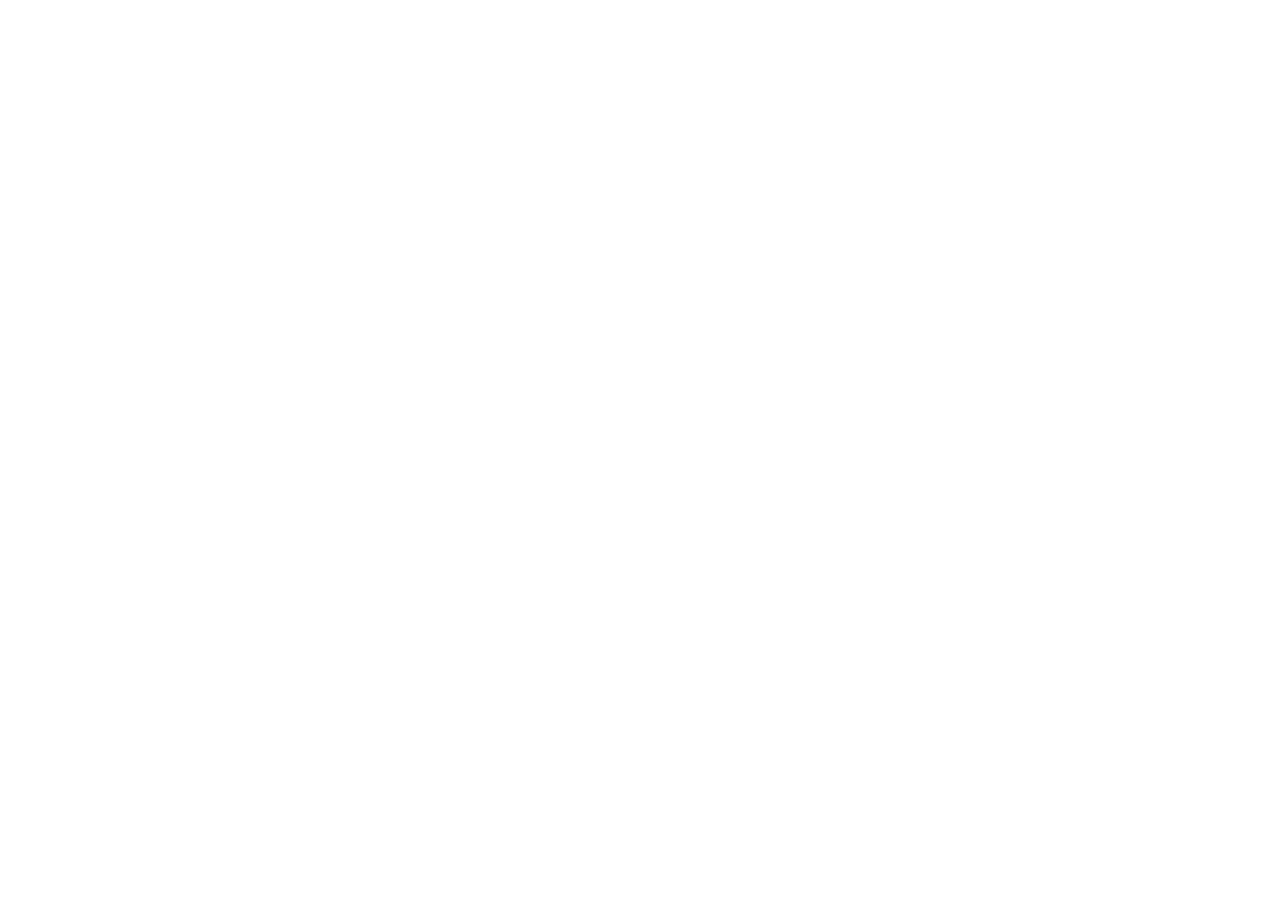
==== index.html @ 05676652 "Creazione file index e style" ====
<!DOCTYPE html>
<html lang="en">
<head>
  <meta charset="UTF-8">
  <meta http-equiv="X-UA-Compatible" content="IE=edge">
  <meta name="viewport" content="width=device-width, initial-scale=1.0">
  <link rel="stylesheet" href="style.css">
  <title>The Booleaner</title>
</head>
<body>
  
</body>
</html>
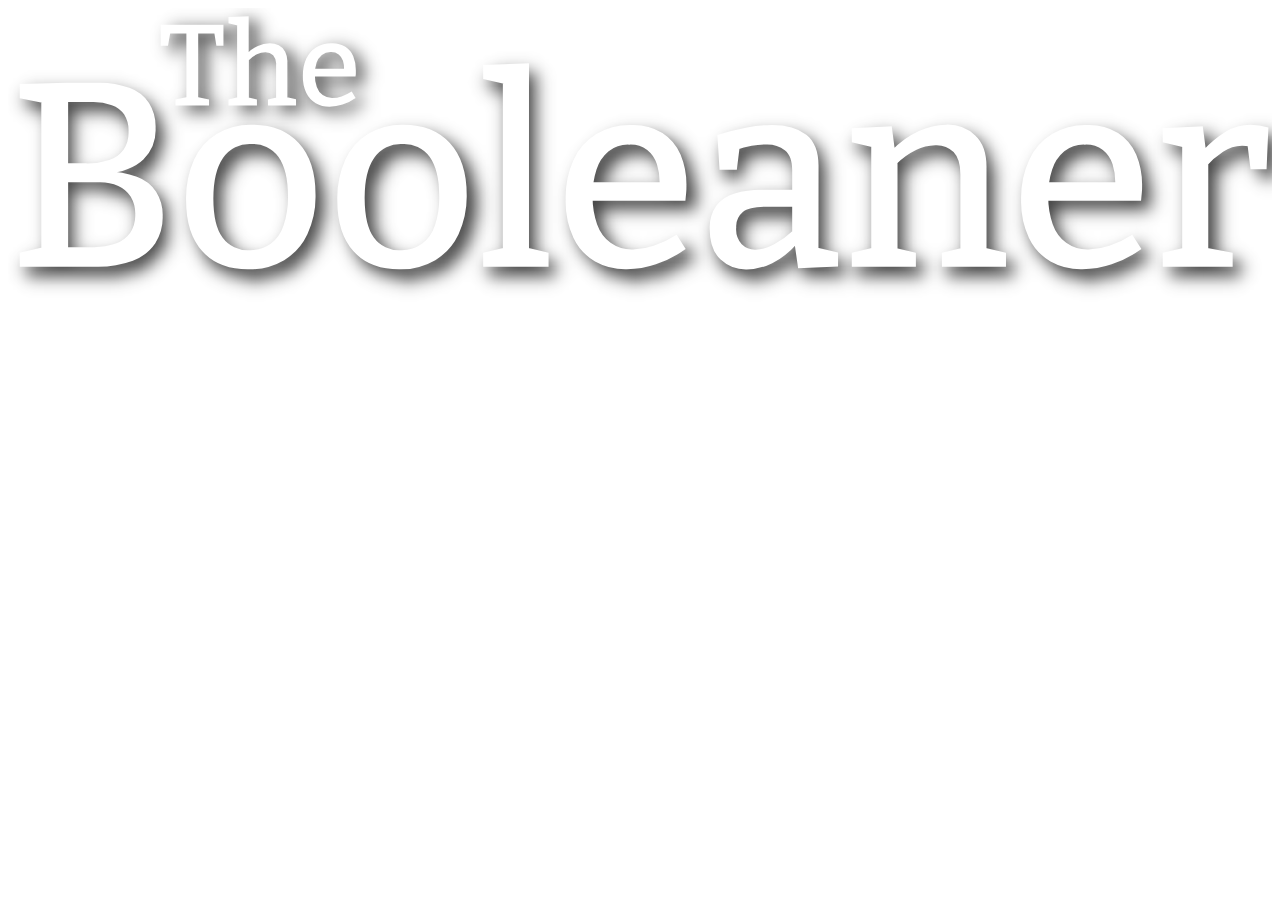
==== commit 530e242f: "Inserimento images e creazione div logo" ====
--- a/index.html
+++ b/index.html
@@ -8,6 +8,13 @@
   <title>The Booleaner</title>
 </head>
 <body>
+  <header>
+    <div>
+      <div class="logo">
+        <img src="img/logo.svg" alt="Logo">
+      </div>
+    </div>
+  </header>
   
 </body>
 </html>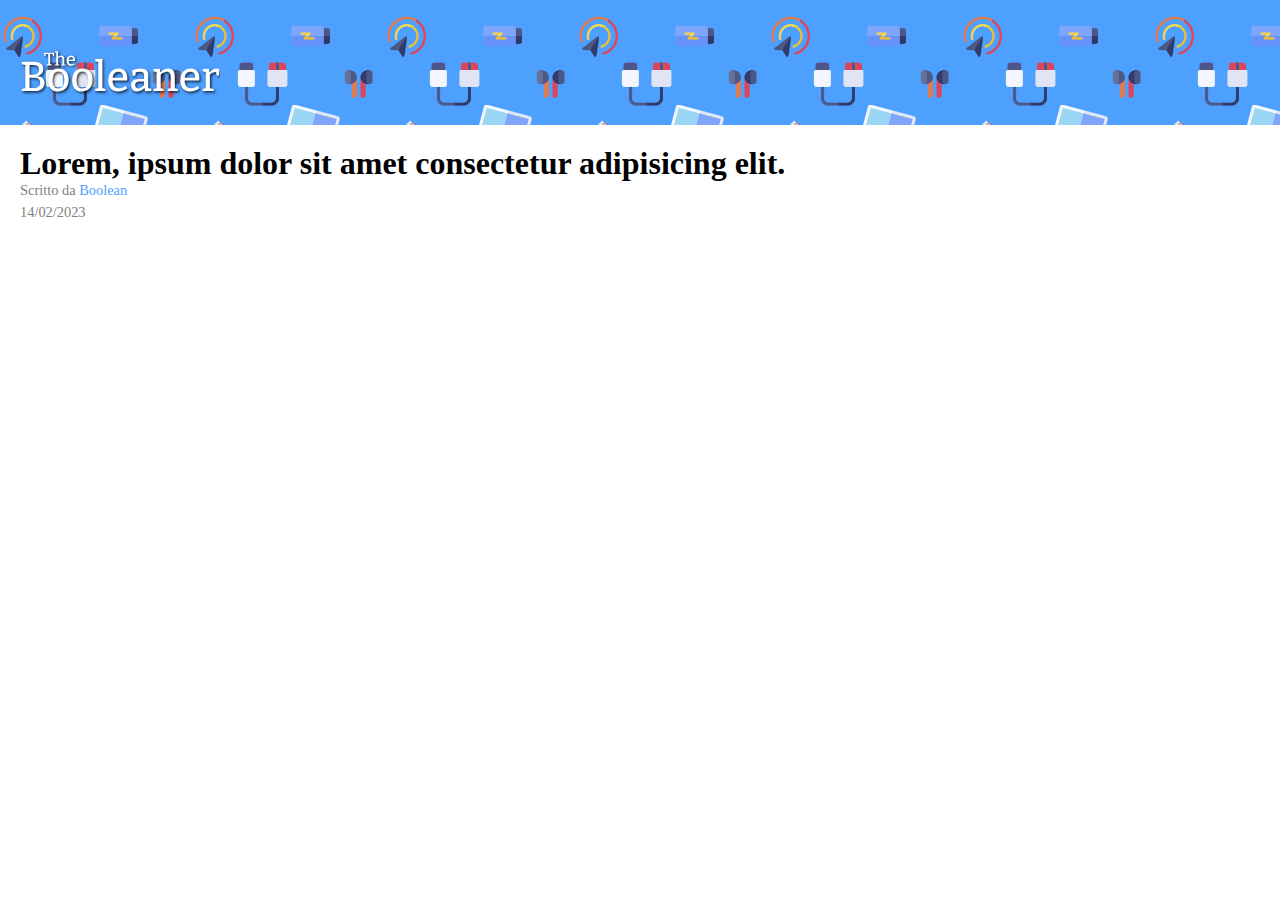
==== commit 2a9b8f67: "Titolo e sottotitolo" ====
--- a/index.html
+++ b/index.html
@@ -15,6 +15,15 @@
       </div>
     </div>
   </header>
+
+  <main>
+    <h1>Lorem, ipsum dolor sit amet consectetur adipisicing elit.</h1>
+
+    <div class="dida">
+      <p>Scritto da <span class="name">Boolean</span></p>
+      <span>14/02/2023</span>
+    </div>
+  </main>
   
 </body>
 </html>--- a/style.css
+++ b/style.css
@@ -0,0 +1,35 @@
+*{
+  margin: 0;
+  padding: 0;
+}
+
+header{
+  background-image: url('img/pattern.png');
+  background-size: 30%;
+  background-color: #4ea0ff;
+  padding-top: 50px;
+  padding-left: 20px;
+  padding-bottom: 20px;
+}
+
+header .logo img{
+  width: 200px;
+}
+
+main{
+  padding: 20px;
+}
+
+main .dida{
+  color: gray;
+  font-size: .9rem;
+  margin-bottom: 10px;
+}
+
+main .dida p{
+  padding-bottom: 5px;
+}
+
+main .dida .name{
+  color: #4fa0ff;
+}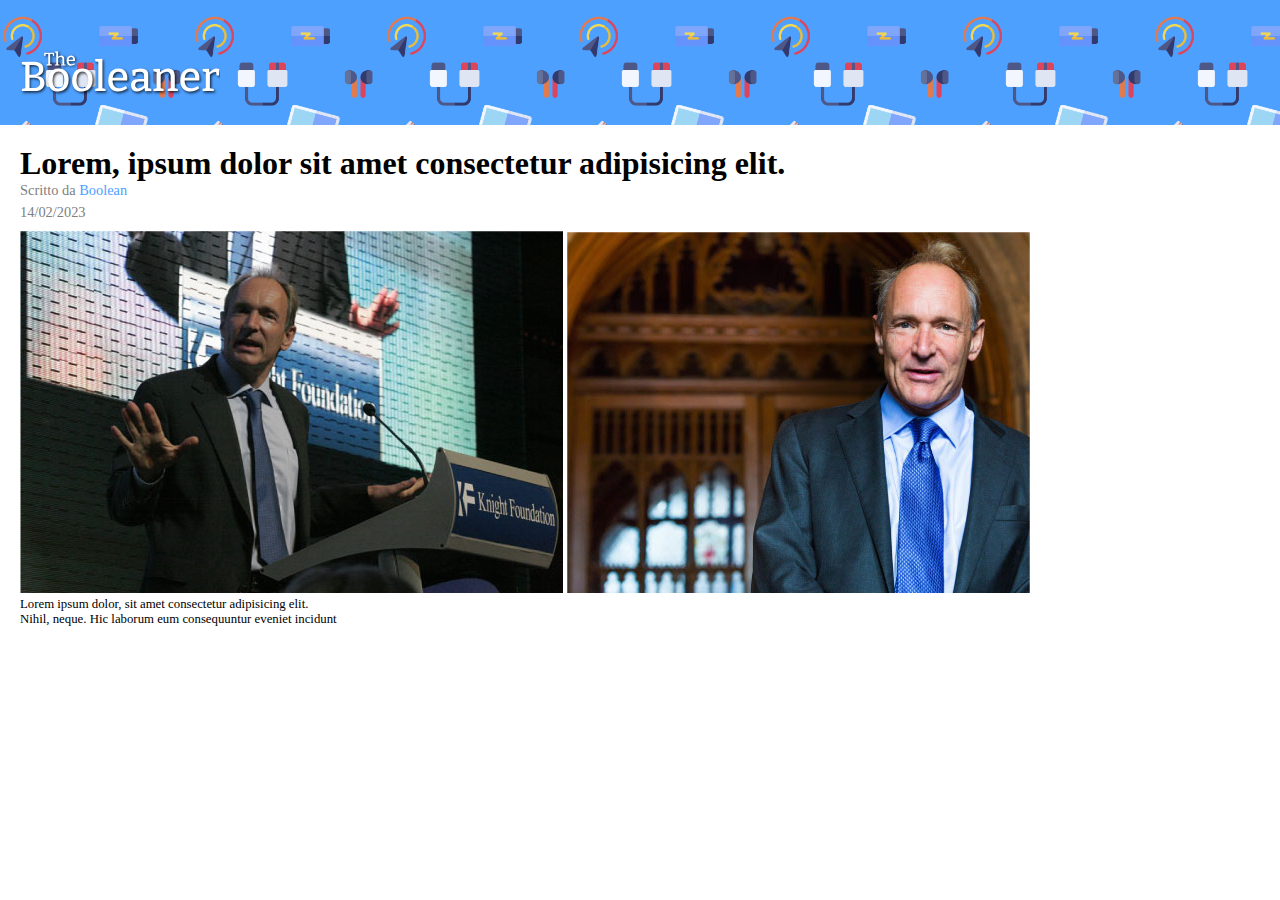
==== commit e4c8e914: "img" ====
--- a/index.html
+++ b/index.html
@@ -23,6 +23,15 @@
       <p>Scritto da <span class="name">Boolean</span></p>
       <span>14/02/2023</span>
     </div>
+
+    <div class="foto">
+      <img src="img/tim-1.jpg" alt="tim1">
+      <img src="img/tim-2.jpg" alt="tim2">
+      <div class="caption">
+        <span>Lorem ipsum dolor, sit amet consectetur adipisicing elit. <br> 
+          Nihil, neque. Hic laborum eum consequuntur eveniet incidunt</span>
+      </div>
+    </div>
   </main>
   
 </body>
--- a/style.css
+++ b/style.css
@@ -32,4 +32,9 @@
 
 main .dida .name{
   color: #4fa0ff;
+}
+
+main .foto .caption{
+  font-size: .8rem;
+  margin-bottom: 10px;
 }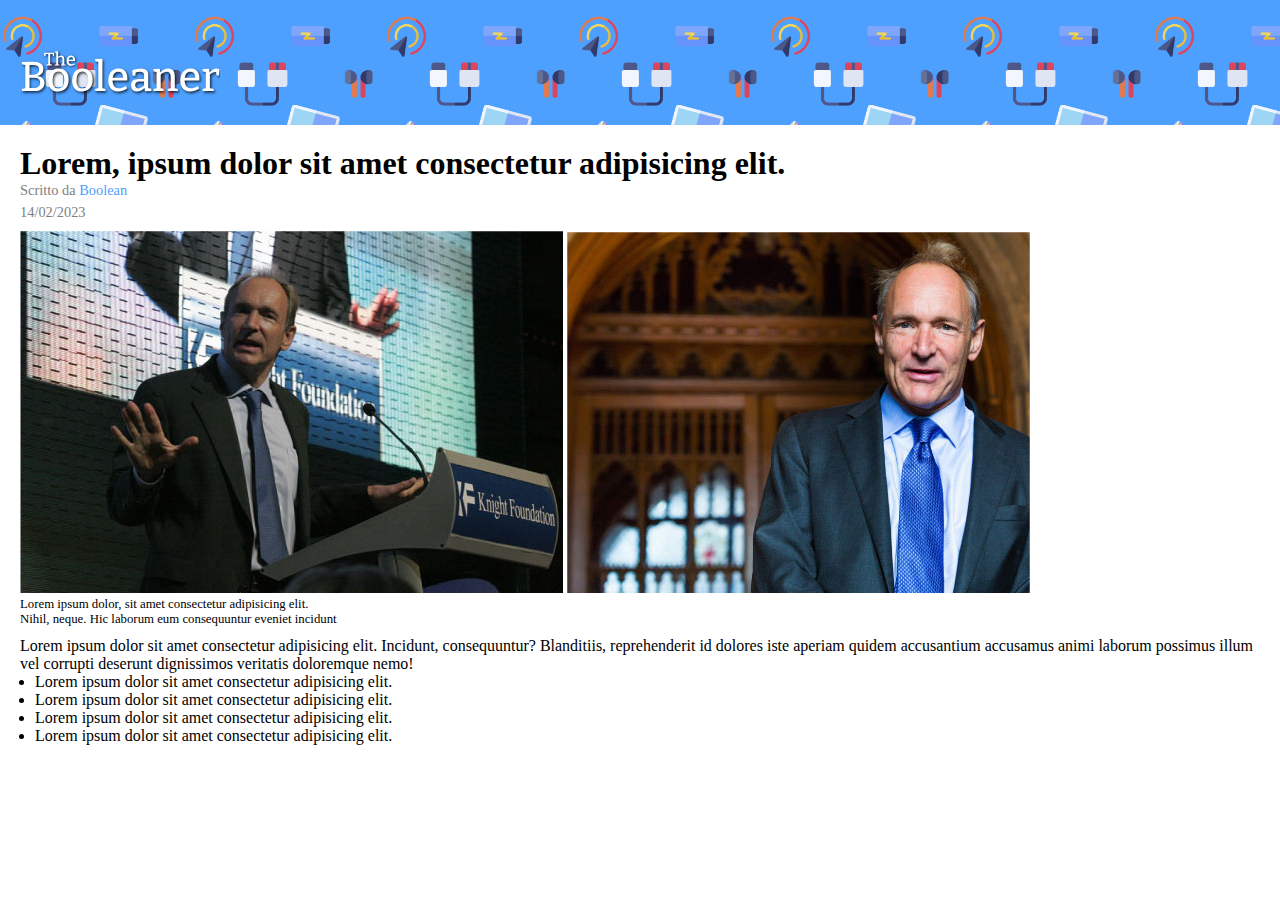
==== commit 7f5e3c14: "list" ====
--- a/index.html
+++ b/index.html
@@ -32,6 +32,17 @@
           Nihil, neque. Hic laborum eum consequuntur eveniet incidunt</span>
       </div>
     </div>
+
+    <div class="main-text">
+      Lorem ipsum dolor sit amet consectetur adipisicing elit. Incidunt, consequuntur? Blanditiis, reprehenderit id dolores iste aperiam quidem accusantium accusamus animi laborum possimus illum vel corrupti deserunt dignissimos veritatis doloremque nemo!
+    </div>
+
+    <ul>
+      <li>Lorem ipsum dolor sit amet consectetur adipisicing elit.</li>
+      <li>Lorem ipsum dolor sit amet consectetur adipisicing elit.</li>
+      <li>Lorem ipsum dolor sit amet consectetur adipisicing elit.</li>
+      <li>Lorem ipsum dolor sit amet consectetur adipisicing elit.</li>
+    </ul>
   </main>
   
 </body>
--- a/style.css
+++ b/style.css
@@ -37,4 +37,13 @@
 main .foto .caption{
   font-size: .8rem;
   margin-bottom: 10px;
+}
+
+main .text{
+  margin-bottom: 20px;
+}
+
+main ul{
+  padding-left: 15px;
+  margin-bottom: 20px;
 }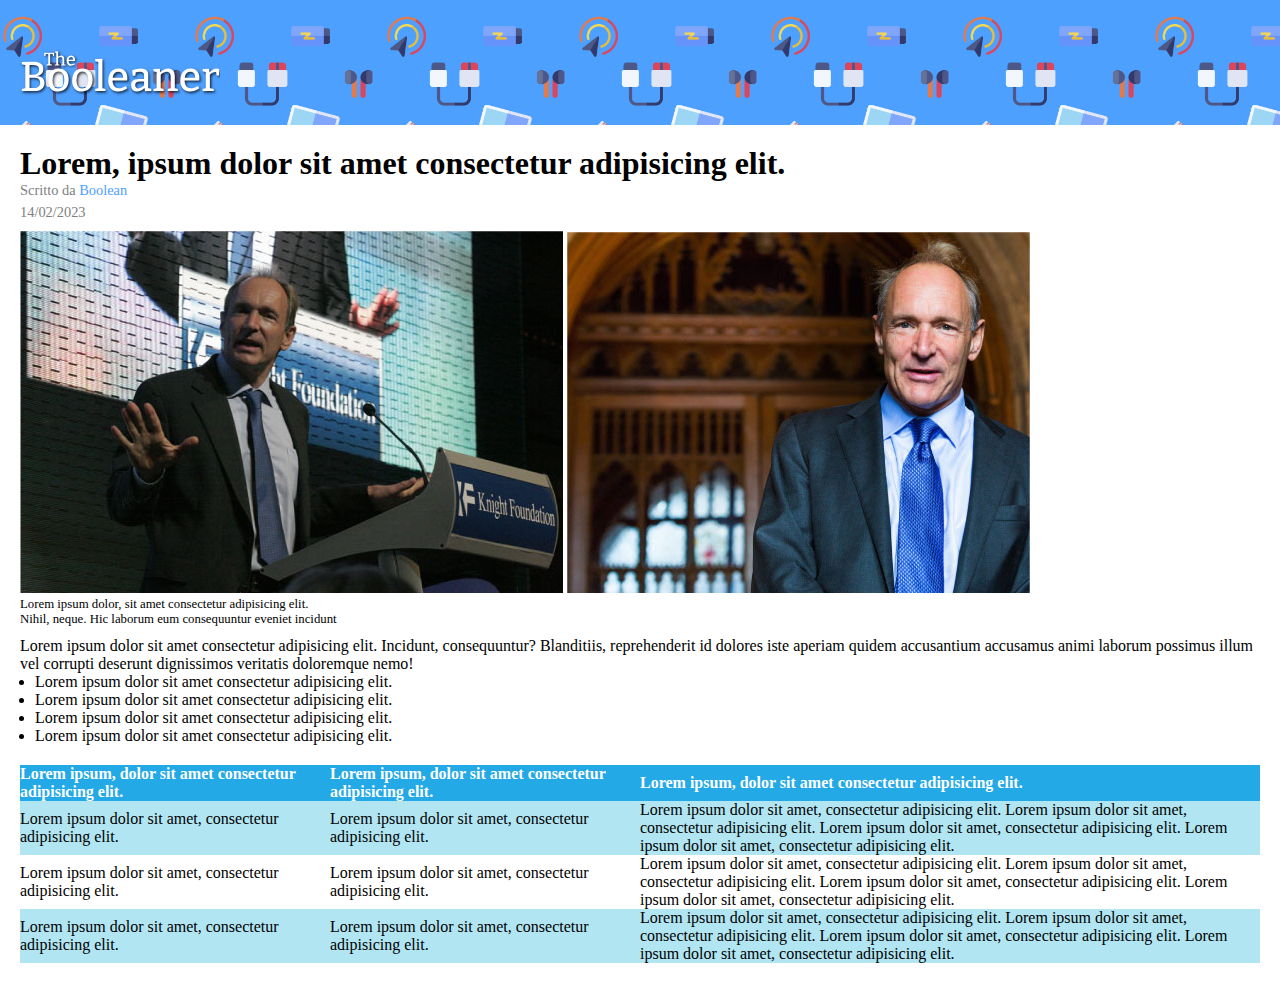
==== commit e48f0625: "table" ====
--- a/index.html
+++ b/index.html
@@ -43,6 +43,36 @@
       <li>Lorem ipsum dolor sit amet consectetur adipisicing elit.</li>
       <li>Lorem ipsum dolor sit amet consectetur adipisicing elit.</li>
     </ul>
+
+    <table>
+      <thead>
+        <tr>
+          <th>Lorem ipsum, dolor sit amet consectetur adipisicing elit.</th>
+          <th>Lorem ipsum, dolor sit amet consectetur adipisicing elit.</th>
+          <th class="text">Lorem ipsum, dolor sit amet consectetur adipisicing elit.</th>
+        </tr>
+      </thead>
+
+      <tbody>
+        <tr class="odd">
+          <td>Lorem ipsum dolor sit amet, consectetur adipisicing elit.</td>
+          <td>Lorem ipsum dolor sit amet, consectetur adipisicing elit.</td>
+          <td>Lorem ipsum dolor sit amet, consectetur adipisicing elit. Lorem ipsum dolor sit amet, consectetur adipisicing elit. Lorem ipsum dolor sit amet, consectetur adipisicing elit. Lorem ipsum dolor sit amet, consectetur adipisicing elit.</td>
+        </tr>
+  
+        <tr>
+          <td>Lorem ipsum dolor sit amet, consectetur adipisicing elit.</td>
+          <td>Lorem ipsum dolor sit amet, consectetur adipisicing elit.</td>
+          <td>Lorem ipsum dolor sit amet, consectetur adipisicing elit. Lorem ipsum dolor sit amet, consectetur adipisicing elit. Lorem ipsum dolor sit amet, consectetur adipisicing elit. Lorem ipsum dolor sit amet, consectetur adipisicing elit.</td>
+        </tr>
+  
+        <tr class="odd">
+          <td>Lorem ipsum dolor sit amet, consectetur adipisicing elit.</td>
+          <td>Lorem ipsum dolor sit amet, consectetur adipisicing elit.</td>
+          <td>Lorem ipsum dolor sit amet, consectetur adipisicing elit. Lorem ipsum dolor sit amet, consectetur adipisicing elit. Lorem ipsum dolor sit amet, consectetur adipisicing elit. Lorem ipsum dolor sit amet, consectetur adipisicing elit.</td>
+        </tr>
+      </tbody>
+    </table>
   </main>
   
 </body>
--- a/style.css
+++ b/style.css
@@ -46,4 +46,22 @@
 main ul{
   padding-left: 15px;
   margin-bottom: 20px;
+}
+
+main table{
+  text-align: left;
+  border-collapse: collapse;
+}
+
+main table thead{
+  background-color: #23a9e5;
+  color: white;
+}
+
+thead .text{
+  width: 50%;
+}
+
+main table .odd{
+  background-color: #b1e5f2;
 }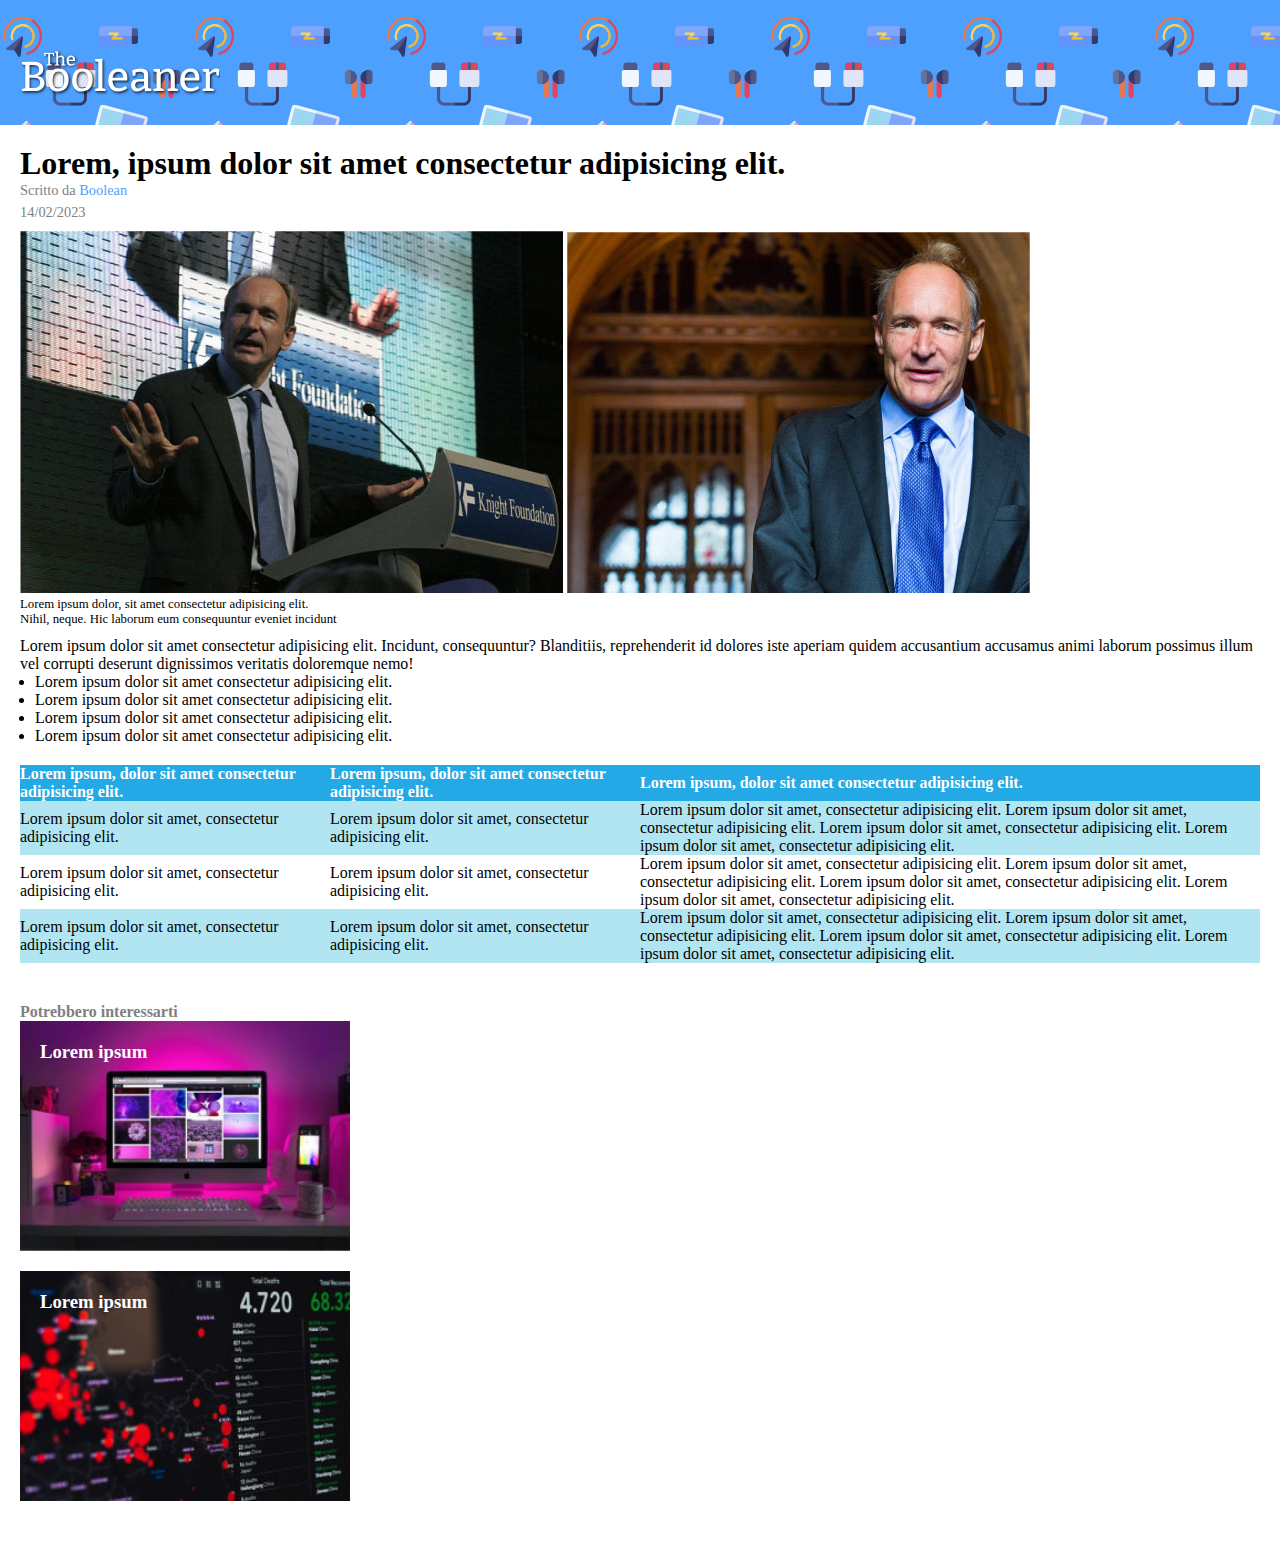
==== commit 22d8b992: "footer" ====
--- a/index.html
+++ b/index.html
@@ -74,6 +74,17 @@
       </tbody>
     </table>
   </main>
-  
+
+  <footer>
+    <h4>Potrebbero interessarti</h4>
+
+    <div class="image-box" id="monitor">
+      <h3>Lorem ipsum</h3>
+    </div>
+
+    <div class="image-box" id="grafico">
+      <h3>Lorem ipsum</h3>
+    </div>
+  </footer>
 </body>
 </html>--- a/style.css
+++ b/style.css
@@ -16,7 +16,7 @@
   width: 200px;
 }
 
-main{
+main, footer{
   padding: 20px;
 }
 
@@ -64,4 +64,25 @@
 
 main table .odd{
   background-color: #b1e5f2;
+}
+
+footer{
+  color: gray;
+}
+
+footer .image-box{
+  width: 290px;
+  height: 190px;
+  color: white;
+  padding: 20px;
+  margin-bottom: 20px;
+  background-size: cover;
+}
+
+#monitor{
+  background-image: url('img/monitor.jpg');
+}
+
+#grafico{
+  background-image: url('img/graph.jpg');
 }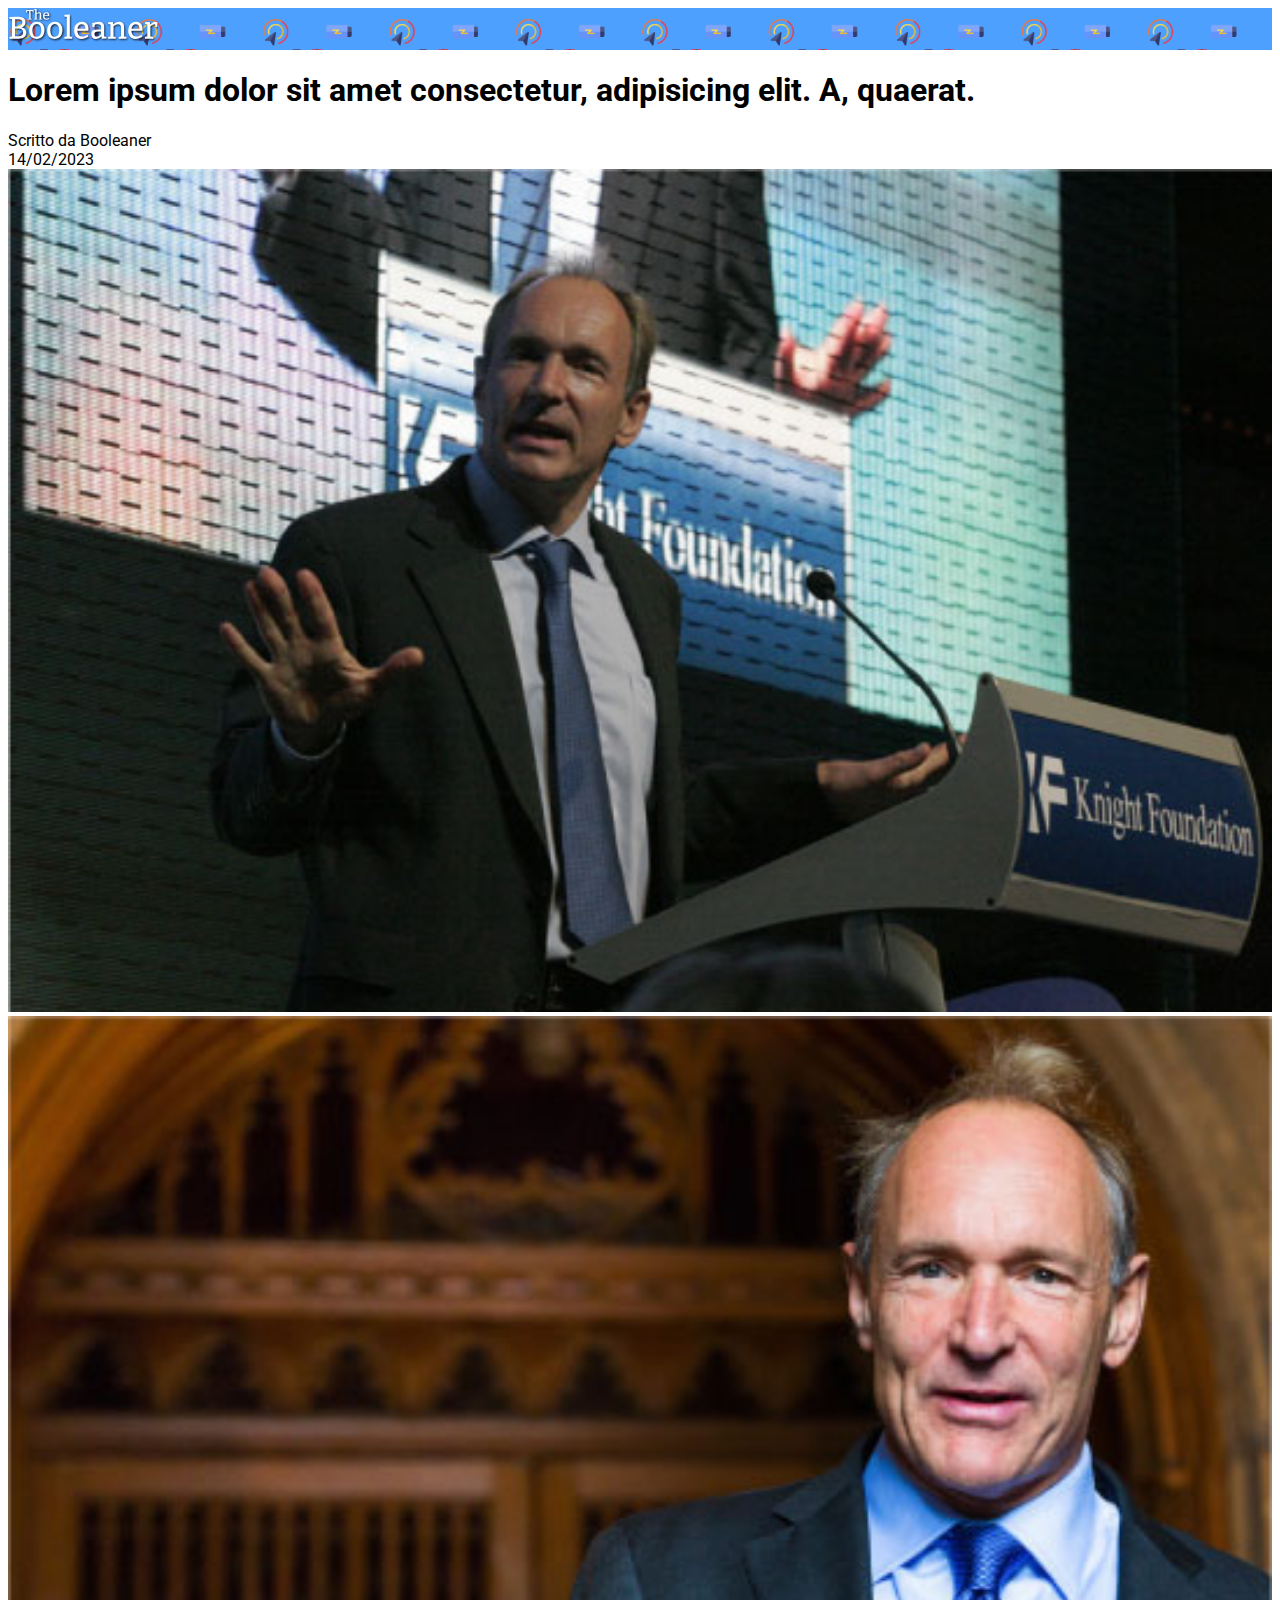
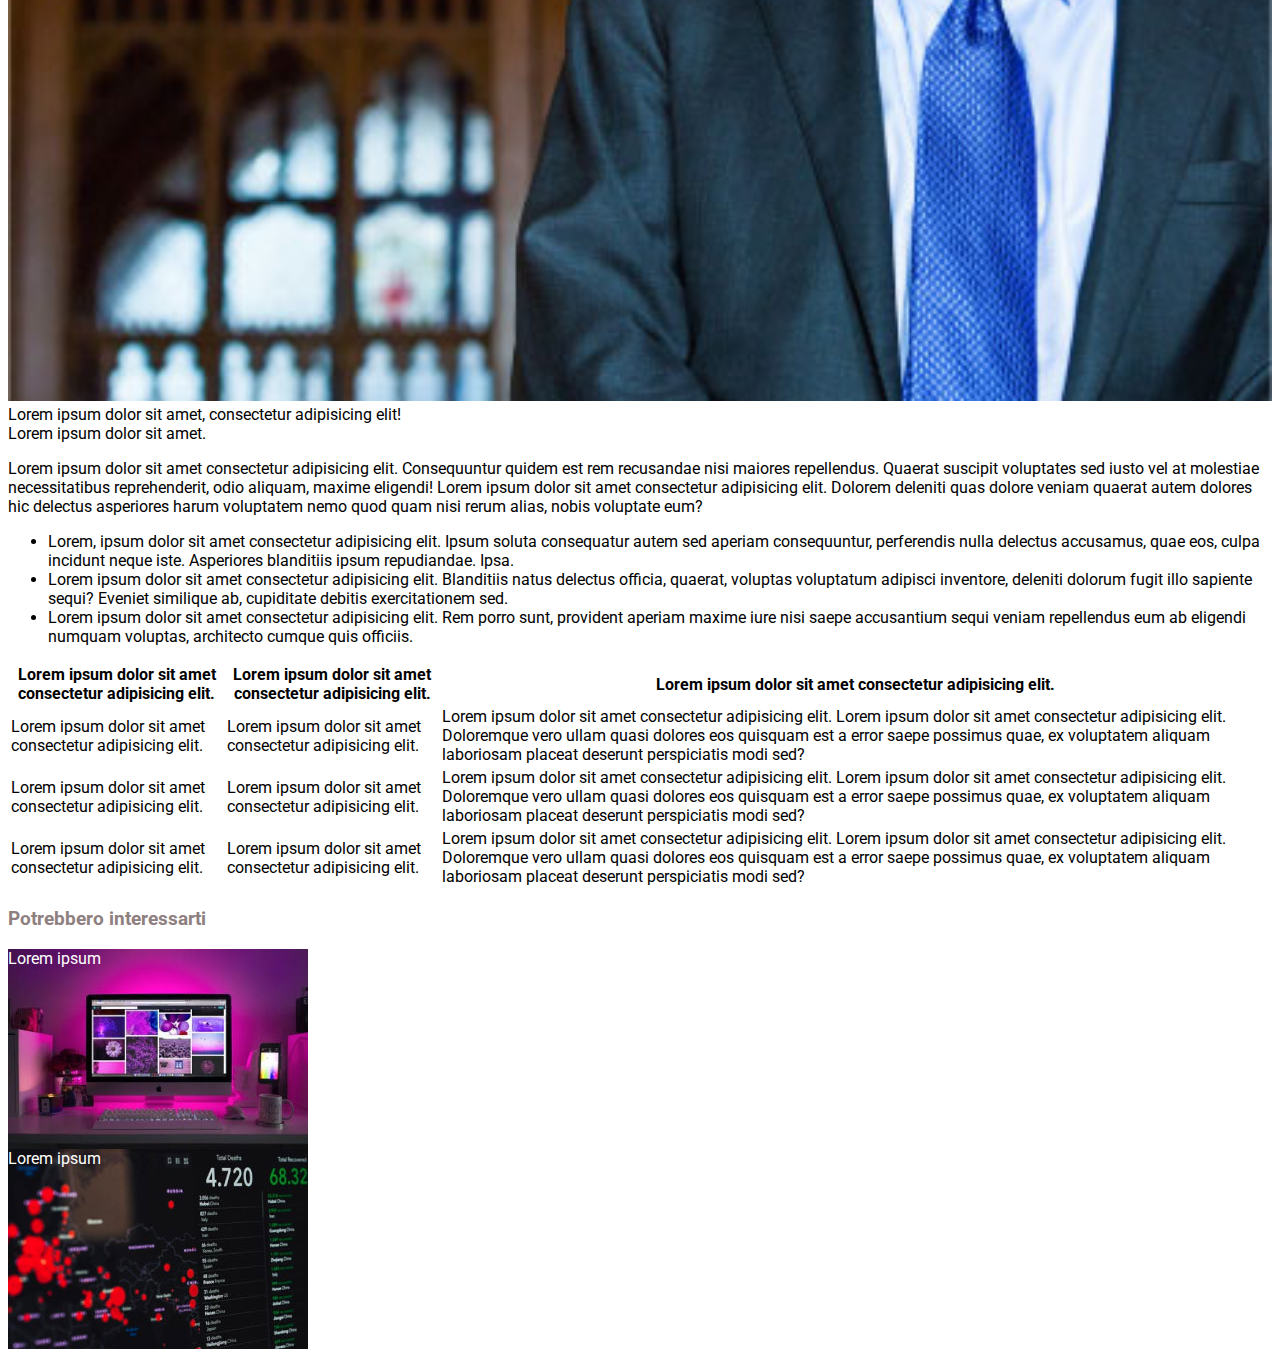
==== commit 466c5aaf: "[add] bootstrap layout" ====
--- a/index.html
+++ b/index.html
@@ -4,87 +4,110 @@
   <meta charset="UTF-8">
   <meta http-equiv="X-UA-Compatible" content="IE=edge">
   <meta name="viewport" content="width=device-width, initial-scale=1.0">
+
+  <!-- Bootstrap -->
+  <link href="https://cdn.jsdelivr.net/npm/bootstrap@5.3.1/dist/css/bootstrap.min.css" rel="stylesheet" integrity="sha384-4bw+/aepP/YC94hEpVNVgiZdgIC5+VKNBQNGCHeKRQN+PtmoHDEXuppvnDJzQIu9" crossorigin="anonymous">
+  <script src="https://cdn.jsdelivr.net/npm/bootstrap@5.3.1/dist/js/bootstrap.bundle.min.js" integrity="sha384-HwwvtgBNo3bZJJLYd8oVXjrBZt8cqVSpeBNS5n7C8IVInixGAoxmnlMuBnhbgrkm" crossorigin="anonymous"></script>
+
+  <!-- Google font -->
+  <link rel="preconnect" href="https://fonts.googleapis.com">
+  <link rel="preconnect" href="https://fonts.gstatic.com" crossorigin>
+  <link href="https://fonts.googleapis.com/css2?family=Montserrat:wght@400;500&family=Open+Sans:wght@400;500&family=Roboto:wght@400;500&display=swap" rel="stylesheet">
+
+  <!-- custom CSS -->
   <link rel="stylesheet" href="style.css">
-  <title>The Booleaner</title>
+
+  <title>Booleaner</title>
 </head>
 <body>
+
+  <!-- header -->
   <header>
-    <div>
-      <div class="logo">
+    <div class="container">
+      <div class="logo py-3">
         <img src="img/logo.svg" alt="Logo">
       </div>
     </div>
   </header>
+  <!-- /header -->
 
+  <!-- main -->
   <main>
-    <h1>Lorem, ipsum dolor sit amet consectetur adipisicing elit.</h1>
+    <div class="container">
+      <h1 class="my-3">Lorem ipsum dolor sit amet consectetur, adipisicing elit. A, quaerat.</h1>
 
-    <div class="dida">
-      <p>Scritto da <span class="name">Boolean</span></p>
+      <span>Scritto da Booleaner</span>
+      <br>
       <span>14/02/2023</span>
+
+      <div class="row d-flex mt-3">
+        <div class="col w50">
+          <img src="img/tim-1.jpg" alt="Tim1">
+        </div>
+
+        <div class="col w50">
+          <img src="img/tim-2.jpg" alt="Tim2">
+        </div>
+      </div>
+
+      <span>Lorem ipsum dolor sit amet, consectetur adipisicing elit!</span>
+      <br>
+      <span>Lorem ipsum dolor sit amet.</span>
+
+      <p class="mt-3 mb-0">Lorem ipsum dolor sit amet consectetur adipisicing elit. Consequuntur quidem est rem recusandae nisi maiores repellendus. Quaerat suscipit voluptates sed iusto vel at molestiae necessitatibus reprehenderit, odio aliquam, maxime eligendi! Lorem ipsum dolor sit amet consectetur adipisicing elit. Dolorem deleniti quas dolore veniam quaerat autem dolores hic delectus asperiores harum voluptatem nemo quod quam nisi rerum alias, nobis voluptate eum?</p>
+
+      <ul class="my-3">
+        <li>Lorem, ipsum dolor sit amet consectetur adipisicing elit. Ipsum soluta consequatur autem sed aperiam consequuntur, perferendis nulla delectus accusamus, quae eos, culpa incidunt neque iste. Asperiores blanditiis ipsum repudiandae. Ipsa.</li>
+        <li>Lorem ipsum dolor sit amet consectetur adipisicing elit. Blanditiis natus delectus officia, quaerat, voluptas voluptatum adipisci inventore, deleniti dolorum fugit illo sapiente sequi? Eveniet similique ab, cupiditate debitis exercitationem sed.</li>
+        <li>Lorem ipsum dolor sit amet consectetur adipisicing elit. Rem porro sunt, provident aperiam maxime iure nisi saepe accusantium sequi veniam repellendus eum ab eligendi numquam voluptas, architecto cumque quis officiis.</li>
+      </ul>
+
+      <table class="table table-bordered mb-0">
+        <thead>
+          <tr class="table-primary">
+            <th>Lorem ipsum dolor sit amet consectetur adipisicing elit.</th>
+            <th>Lorem ipsum dolor sit amet consectetur adipisicing elit.</th>
+            <th class="w50">Lorem ipsum dolor sit amet consectetur adipisicing elit.</th>
+          </tr>
+        </thead>
+  
+        <tbody>
+          <tr class="table-light">
+            <td>Lorem ipsum dolor sit amet consectetur adipisicing elit.</td>
+            <td>Lorem ipsum dolor sit amet consectetur adipisicing elit.</td>
+            <td>Lorem ipsum dolor sit amet consectetur adipisicing elit. Lorem ipsum dolor sit amet consectetur adipisicing elit. Doloremque vero ullam quasi dolores eos quisquam est a error saepe possimus quae, ex voluptatem aliquam laboriosam placeat deserunt perspiciatis modi sed?</td>
+          </tr>
+  
+          <tr class="table-primary">
+            <td>Lorem ipsum dolor sit amet consectetur adipisicing elit.</td>
+            <td>Lorem ipsum dolor sit amet consectetur adipisicing elit.</td>
+            <td>Lorem ipsum dolor sit amet consectetur adipisicing elit. Lorem ipsum dolor sit amet consectetur adipisicing elit. Doloremque vero ullam quasi dolores eos quisquam est a error saepe possimus quae, ex voluptatem aliquam laboriosam placeat deserunt perspiciatis modi sed?</td>
+          </tr>
+  
+          <tr class="table-light">
+            <td>Lorem ipsum dolor sit amet consectetur adipisicing elit.</td>
+            <td>Lorem ipsum dolor sit amet consectetur adipisicing elit.</td>
+            <td>Lorem ipsum dolor sit amet consectetur adipisicing elit. Lorem ipsum dolor sit amet consectetur adipisicing elit. Doloremque vero ullam quasi dolores eos quisquam est a error saepe possimus quae, ex voluptatem aliquam laboriosam placeat deserunt perspiciatis modi sed?</td>
+          </tr>
+        </tbody>
+      </table>
+    </div>
+  </main>
+  <!-- /main -->
+
+  <!-- footer -->
+  <footer class="container py-3">
+    <h3 class="mb-0">Potrebbero interessarti</h3>
+
+    <div class="image-box mt-3" id="monitor">
+      <span class="ms-3">Lorem ipsum</span>
     </div>
 
-    <div class="foto">
-      <img src="img/tim-1.jpg" alt="tim1">
-      <img src="img/tim-2.jpg" alt="tim2">
-      <div class="caption">
-        <span>Lorem ipsum dolor, sit amet consectetur adipisicing elit. <br> 
-          Nihil, neque. Hic laborum eum consequuntur eveniet incidunt</span>
-      </div>
-    </div>
-
-    <div class="main-text">
-      Lorem ipsum dolor sit amet consectetur adipisicing elit. Incidunt, consequuntur? Blanditiis, reprehenderit id dolores iste aperiam quidem accusantium accusamus animi laborum possimus illum vel corrupti deserunt dignissimos veritatis doloremque nemo!
-    </div>
-
-    <ul>
-      <li>Lorem ipsum dolor sit amet consectetur adipisicing elit.</li>
-      <li>Lorem ipsum dolor sit amet consectetur adipisicing elit.</li>
-      <li>Lorem ipsum dolor sit amet consectetur adipisicing elit.</li>
-      <li>Lorem ipsum dolor sit amet consectetur adipisicing elit.</li>
-    </ul>
-
-    <table>
-      <thead>
-        <tr>
-          <th>Lorem ipsum, dolor sit amet consectetur adipisicing elit.</th>
-          <th>Lorem ipsum, dolor sit amet consectetur adipisicing elit.</th>
-          <th class="text">Lorem ipsum, dolor sit amet consectetur adipisicing elit.</th>
-        </tr>
-      </thead>
-
-      <tbody>
-        <tr class="odd">
-          <td>Lorem ipsum dolor sit amet, consectetur adipisicing elit.</td>
-          <td>Lorem ipsum dolor sit amet, consectetur adipisicing elit.</td>
-          <td>Lorem ipsum dolor sit amet, consectetur adipisicing elit. Lorem ipsum dolor sit amet, consectetur adipisicing elit. Lorem ipsum dolor sit amet, consectetur adipisicing elit. Lorem ipsum dolor sit amet, consectetur adipisicing elit.</td>
-        </tr>
-  
-        <tr>
-          <td>Lorem ipsum dolor sit amet, consectetur adipisicing elit.</td>
-          <td>Lorem ipsum dolor sit amet, consectetur adipisicing elit.</td>
-          <td>Lorem ipsum dolor sit amet, consectetur adipisicing elit. Lorem ipsum dolor sit amet, consectetur adipisicing elit. Lorem ipsum dolor sit amet, consectetur adipisicing elit. Lorem ipsum dolor sit amet, consectetur adipisicing elit.</td>
-        </tr>
-  
-        <tr class="odd">
-          <td>Lorem ipsum dolor sit amet, consectetur adipisicing elit.</td>
-          <td>Lorem ipsum dolor sit amet, consectetur adipisicing elit.</td>
-          <td>Lorem ipsum dolor sit amet, consectetur adipisicing elit. Lorem ipsum dolor sit amet, consectetur adipisicing elit. Lorem ipsum dolor sit amet, consectetur adipisicing elit. Lorem ipsum dolor sit amet, consectetur adipisicing elit.</td>
-        </tr>
-      </tbody>
-    </table>
-  </main>
-
-  <footer>
-    <h4>Potrebbero interessarti</h4>
-
-    <div class="image-box" id="monitor">
-      <h3>Lorem ipsum</h3>
-    </div>
-
-    <div class="image-box" id="grafico">
-      <h3>Lorem ipsum</h3>
+    <div class="image-box mt-3" id="grafico">
+      <span class="ms-3">Lorem ipsum</span>
     </div>
   </footer>
+  <!-- /footer -->
+
 </body>
 </html>--- a/style.css
+++ b/style.css
@@ -1,82 +1,41 @@
-*{
-  margin: 0;
-  padding: 0;
+:root{
+  --bg-header: #4ea0ff;
+  --color-h3: #8f8080;
 }
 
-header{
-  background-image: url('img/pattern.png');
-  background-size: 30%;
-  background-color: #4ea0ff;
-  padding-top: 50px;
-  padding-left: 20px;
-  padding-bottom: 20px;
+body{
+  font-family: 'Roboto', Arial, Helvetica, sans-serif;
 }
 
-header .logo img{
-  width: 200px;
+img{
+  width: 100%;
+  height: 100%;
+  object-fit: cover;
 }
 
-main, footer{
-  padding: 20px;
+
+/* header */
+header{
+  background-image: url(img/pattern.png);
+  background-size: 20%;
+  background-color: var(--bg-header);
 }
 
-main .dida{
-  color: gray;
-  font-size: .9rem;
-  margin-bottom: 10px;
+header .logo{
+  width: 150px;
 }
+/* /header */
 
-main .dida p{
-  padding-bottom: 5px;
-}
 
-main .dida .name{
-  color: #4fa0ff;
-}
-
-main .foto .caption{
-  font-size: .8rem;
-  margin-bottom: 10px;
-}
-
-main .text{
-  margin-bottom: 20px;
-}
-
-main ul{
-  padding-left: 15px;
-  margin-bottom: 20px;
-}
-
-main table{
-  text-align: left;
-  border-collapse: collapse;
-}
-
-main table thead{
-  background-color: #23a9e5;
-  color: white;
-}
-
-thead .text{
-  width: 50%;
-}
-
-main table .odd{
-  background-color: #b1e5f2;
-}
-
-footer{
-  color: gray;
+/* footer */
+footer h3{
+  color: var(--color-h3);
 }
 
 footer .image-box{
-  width: 290px;
-  height: 190px;
+  width: 300px;
+  height: 200px;
   color: white;
-  padding: 20px;
-  margin-bottom: 20px;
-  background-size: cover;
 }
 
 #monitor{
@@ -85,4 +44,5 @@
 
 #grafico{
   background-image: url('img/graph.jpg');
-}+}
+/* /footer */